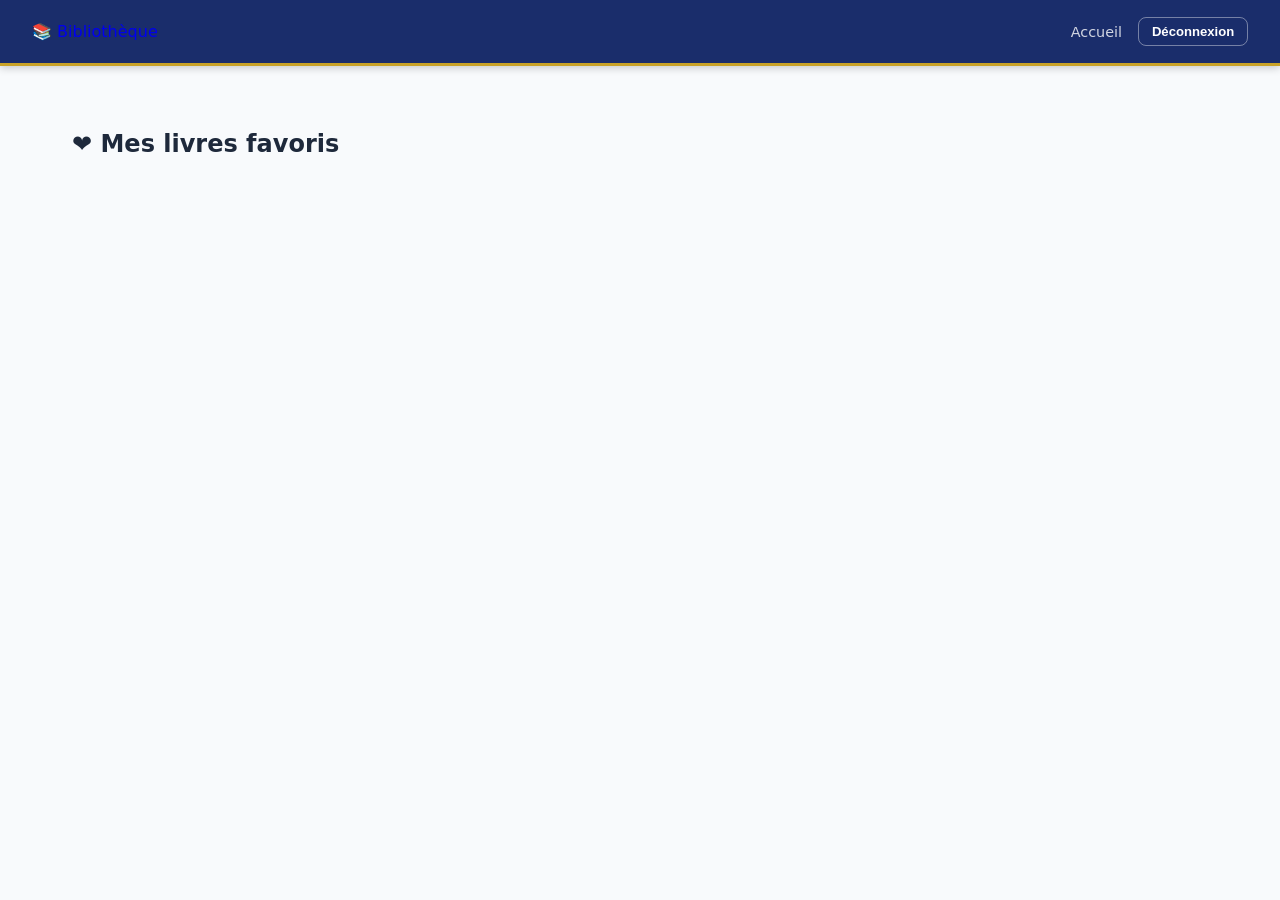
==== profil.html @ 4c24b6b8 "feat: BibliothequePLR complete site" ====
﻿<!DOCTYPE html>
<html lang="fr">
<head>
  <meta charset="UTF-8" />
  <meta name="viewport" content="width=device-width, initial-scale=1.0" />
  <title>Mon profil — Bibliothèque</title>
  <link rel="stylesheet" href="css/style.css" />
</head>
<body>

<nav class="navbar">
  <a href="index.html" class="nav-logo">📚 Bibliothèque</a>
  <div class="nav-links">
    <a href="index.html">Accueil</a>
    <a href="admin/index.html" id="nav-admin" style="display:none">Admin</a>
    <button class="btn btn-outline btn-sm" id="nav-logout">Déconnexion</button>
  </div>
</nav>

<main class="container" style="padding-top:2rem">
  <div id="profil-header" style="margin-bottom:2rem"></div>
  <h2 style="margin-bottom:1rem">❤️ Mes livres favoris</h2>
  <div id="favs-grid" class="books-grid"></div>
  <p id="empty-favs" style="text-align:center;color:#64748b;display:none">Vous n'avez pas encore de favoris.</p>
</main>

<script type="module">
  import { requireAuth, logout, getProfile } from './js/auth.js';
  import { getFavorites } from './js/books.js';

  document.getElementById('nav-logout').addEventListener('click', logout);

  async function init() {
    const session = await requireAuth();
    if (!session) return;
    const profile = await getProfile(session.user.id);

    if (profile?.role === 'admin') document.getElementById('nav-admin').style.display = '';

    document.getElementById('profil-header').innerHTML = `
      <div style="display:flex;align-items:center;gap:1.5rem">
        ${profile?.avatar_url ? `<img src="${profile.avatar_url}" style="width:64px;height:64px;border-radius:50%;object-fit:cover" />` : `<div style="width:64px;height:64px;border-radius:50%;background:#e2e8f0;display:flex;align-items:center;justify-content:center;font-size:2rem">👤</div>`}
        <div>
          <h2 style="margin:0">${profile?.nom || 'Utilisateur'}</h2>
          <p style="color:#64748b;margin:0">${session.user.email}</p>
          <span class="badge badge-${profile?.role || 'user'}" style="margin-top:4px;display:inline-block">${profile?.role || 'user'}</span>
        </div>
      </div>
    `;

    const favs = await getFavorites(session.user.id);
    const grid = document.getElementById('favs-grid');
    const empty = document.getElementById('empty-favs');

    if (!favs.length) { empty.style.display = ''; return; }

    grid.innerHTML = favs.map(f => {
      const b = f.books;
      if (!b) return '';
      return `
        <a href="detail.html?id=${b.id}" class="book-card">
          <div class="book-cover">
            <img src="${b.image_url || 'assets/images/placeholder.png'}" alt="${b.titre}" loading="lazy" />
          </div>
          <div class="book-info">
            <h3 class="book-title">${b.titre}</h3>
            <p class="book-author">${b.auteur}</p>
            ${b.categorie ? `<span class="book-cat">${b.categorie}</span>` : ''}
          </div>
        </a>
      `;
    }).join('');
  }

  init();
</script>
</body>
</html>
---- css/style.css ----
﻿*, *::before, *::after { box-sizing: border-box; margin: 0; padding: 0; }

:root {
  --primary: #1a2d6b;
  --primary-dark: #0f1e4a;
  --gold: #c9a227;
  --gold-dark: #a8841e;
  --bg: #f8fafc;
  --card-bg: #ffffff;
  --text: #1e293b;
  --text-muted: #64748b;
  --border: #e2e8f0;
  --danger: #ef4444;
  --success: #22c55e;
  --dark: #0f172a;
  --radius: 12px;
  --shadow: 0 2px 12px rgba(0,0,0,0.08);
}

body {
  font-family: 'Segoe UI', system-ui, sans-serif;
  background: var(--bg);
  color: var(--text);
  min-height: 100vh;
}

.navbar, nav {
  background: var(--primary);
  border-bottom: 3px solid var(--gold);
  padding: 0 2rem;
  display: flex;
  align-items: center;
  justify-content: space-between;
  height: 66px;
  position: sticky;
  top: 0;
  z-index: 100;
  box-shadow: 0 2px 8px rgba(0,0,0,0.2);
}

.nav-logo { display: flex; align-items: center; gap: 0.5rem; text-decoration: none; }
.nav-logo img { height: 42px; width: auto; }
.nav-logo-text { font-size: 1.2rem; font-weight: 800; color: #fff; }
.nav-logo-text span { color: var(--gold); }
.nav-links { display: flex; align-items: center; gap: 1rem; }
.nav-links a { text-decoration: none; color: rgba(255,255,255,0.8); font-size: 0.9rem; transition: color 0.2s; }
.nav-links a:hover { color: var(--gold); }

.btn {
  display: inline-flex; align-items: center; gap: 0.4rem;
  padding: 0.55rem 1.2rem; border-radius: 8px;
  font-size: 0.9rem; font-weight: 600; cursor: pointer;
  border: none; transition: all 0.2s; text-decoration: none;
}
.btn-primary { background: var(--gold); color: #fff; }
.btn-primary:hover { background: var(--gold-dark); }
.btn-outline { background: transparent; border: 1.5px solid rgba(255,255,255,0.4); color: #fff; }
.btn-outline:hover { border-color: var(--gold); color: var(--gold); }
.btn-danger { background: var(--danger); color: #fff; border: none; }
.btn-danger:hover { background: #dc2626; }
.btn-sm { padding: 0.35rem 0.8rem; font-size: 0.82rem; }

.hero {
  background: linear-gradient(135deg, var(--primary) 0%, #2a4aad 100%);
  color: #fff; padding: 5rem 2rem 4rem; text-align: center; position: relative; overflow: hidden;
}
.hero::before {
  content: ''; position: absolute; top: -50%; left: -10%; width: 120%; height: 200%;
  background: radial-gradient(ellipse at center, rgba(201,162,39,0.12) 0%, transparent 70%);
  pointer-events: none;
}
.hero-content { position: relative; z-index: 1; }
.hero h1 { font-size: 2.6rem; margin-bottom: 0.75rem; font-weight: 800; }
.hero h1 span { color: var(--gold); }
.hero p { font-size: 1.1rem; opacity: 0.85; margin-bottom: 2rem; max-width: 560px; margin-left: auto; margin-right: auto; }

.search-bar { max-width: 560px; margin: 0 auto; display: flex; gap: 0.5rem; }
.search-bar input { flex: 1; padding: 0.85rem 1.2rem; border-radius: 10px; border: none; font-size: 1rem; outline: none; box-shadow: var(--shadow); }

.featured-section { background: #fff; padding: 3rem 2rem; border-bottom: 1px solid var(--border); }
.featured-section .section-header { max-width: 1200px; margin: 0 auto 2rem; display: flex; align-items: center; justify-content: space-between; }
.featured-section .section-title { font-size: 1.4rem; font-weight: 700; color: var(--primary); }
.featured-section .section-title span { color: var(--gold); }
.featured-grid { max-width: 1200px; margin: 0 auto 2rem; display: grid; grid-template-columns: repeat(auto-fill, minmax(160px, 1fr)); gap: 1.2rem; }
.see-all-wrap { text-align: center; padding-top: 1rem; }
.btn-see-all { display: inline-flex; align-items: center; gap: 0.5rem; padding: 0.75rem 2rem; background: var(--primary); color: #fff; border-radius: 8px; font-size: 0.95rem; font-weight: 600; text-decoration: none; transition: background 0.2s; }
.btn-see-all:hover { background: var(--gold); }

.category-filters { padding: 1.2rem 2rem; display: flex; gap: 0.5rem; flex-wrap: wrap; max-width: 1200px; margin: 0 auto; }
.cat-btn { padding: 0.4rem 1rem; border-radius: 20px; border: 1.5px solid var(--border); background: #fff; cursor: pointer; font-size: 0.85rem; transition: all 0.2s; color: var(--text); font-weight: 500; }
.cat-btn.active, .cat-btn:hover { background: var(--primary); color: #fff; border-color: var(--primary); }

.books-grid { display: grid; grid-template-columns: repeat(auto-fill, minmax(190px, 1fr)); gap: 1.5rem; }

.book-card { background: var(--card-bg); border-radius: var(--radius); box-shadow: var(--shadow); overflow: hidden; cursor: pointer; transition: transform 0.2s, box-shadow 0.2s; text-decoration: none; color: inherit; display: block; }
.book-card:hover { transform: translateY(-4px); box-shadow: 0 8px 24px rgba(0,0,0,0.14); }
.book-cover img, .book-card img { width: 100%; height: 220px; object-fit: cover; display: block; }
.book-info, .book-card-body { padding: 0.85rem; }
.book-title, .book-card-title { font-size: 0.9rem; font-weight: 700; margin-bottom: 0.2rem; line-height: 1.3; display: -webkit-box; -webkit-line-clamp: 2; -webkit-box-orient: vertical; overflow: hidden; color: var(--text); }
.book-author, .book-card-author { font-size: 0.8rem; color: var(--text-muted); margin-bottom: 0.3rem; }
.book-cat, .book-card-cat { display: inline-block; margin-top: 0.3rem; padding: 0.18rem 0.55rem; background: #eff6ff; color: var(--primary); border-radius: 20px; font-size: 0.73rem; font-weight: 600; }

.detail-page { max-width: 960px; margin: 0 auto; padding: 2rem; }
.detail-layout { display: grid; grid-template-columns: 280px 1fr; gap: 3rem; align-items: start; }
.detail-cover img { width: 100%; border-radius: var(--radius); box-shadow: 0 8px 32px rgba(0,0,0,0.18); }
.detail-info h1 { font-size: 1.8rem; margin-bottom: 0.5rem; color: var(--primary); }
.detail-author { color: var(--text-muted); font-size: 1rem; margin-bottom: 1rem; }
.detail-desc { line-height: 1.8; color: #334155; margin-top: 1rem; }

.auth-page { min-height: calc(100vh - 66px); display: flex; align-items: center; justify-content: center; padding: 2rem; background: var(--bg); }
.auth-card { background: #fff; border-radius: var(--radius); box-shadow: 0 4px 24px rgba(0,0,0,0.1); padding: 2.5rem; width: 100%; max-width: 440px; }
.auth-tabs { display: flex; border-bottom: 2px solid var(--border); margin-bottom: 1.5rem; }
.auth-tab { flex: 1; padding: 0.65rem; text-align: center; cursor: pointer; font-weight: 600; color: var(--text-muted); border: none; background: transparent; border-bottom: 3px solid transparent; margin-bottom: -2px; font-size: 0.95rem; transition: all 0.2s; }
.auth-tab.active { color: var(--primary); border-bottom-color: var(--primary); }
.form-group { margin-bottom: 1.1rem; }
.form-group label { display: block; font-size: 0.87rem; font-weight: 600; margin-bottom: 0.35rem; color: var(--text); }
.form-group input, .form-group textarea { width: 100%; padding: 0.7rem 0.9rem; border: 1.5px solid var(--border); border-radius: 8px; font-size: 0.95rem; outline: none; transition: border-color 0.2s; font-family: inherit; background: #fff; }
.form-group input:focus, .form-group textarea:focus { border-color: var(--primary); }
.auth-divider { display: flex; align-items: center; gap: 0.75rem; margin: 1.25rem 0; color: var(--text-muted); font-size: 0.85rem; }
.auth-divider::before, .auth-divider::after { content: ''; flex: 1; height: 1px; background: var(--border); }
.btn-google { width: 100%; justify-content: center; background: #fff; border: 1.5px solid var(--border); color: var(--text); font-size: 0.92rem; display: flex; }
.btn-google:hover { background: #f1f5f9; border-color: #94a3b8; }
.error-msg { color: var(--danger); font-size: 0.85rem; min-height: 1.2rem; display: block; margin-bottom: 0.5rem; }

.badge { display: inline-block; padding: 0.25rem 0.6rem; border-radius: 20px; font-size: 0.75rem; font-weight: 600; }
.badge-admin { background: #fef3c7; color: #92400e; }
.badge-user { background: #e0f2fe; color: #0369a1; }

.container { max-width: 1200px; margin: 0 auto; padding: 0 2rem; }

@media (max-width: 768px) {
  .hero h1 { font-size: 1.7rem; }
  .search-bar { flex-direction: column; }
  .books-grid, .featured-grid { grid-template-columns: repeat(auto-fill, minmax(145px, 1fr)); gap: 1rem; }
  .detail-layout { grid-template-columns: 1fr; }
  .navbar, nav { padding: 0 1rem; }
}

/* ===== CATEGORIES VISUELLES ===== */
.cats-section {
  background: #fff;
  padding: 2rem 2rem 1rem;
  border-bottom: 1px solid var(--border);
  overflow: hidden;
}

.cats-scroll {
  display: flex;
  gap: 1rem;
  overflow-x: auto;
  padding-bottom: 0.5rem;
  scrollbar-width: none;
  max-width: 1200px;
  margin: 0 auto;
}

.cats-scroll::-webkit-scrollbar { display: none; }

.cat-img-card {
  position: relative;
  flex: 0 0 150px;
  height: 150px;
  border-radius: 14px;
  overflow: hidden;
  cursor: pointer;
  border: 3px solid transparent;
  background-size: cover;
  background-position: center;
  transition: transform 0.2s, border-color 0.2s;
  display: flex;
  flex-direction: column;
  align-items: center;
  justify-content: flex-end;
  padding-bottom: 0.75rem;
}

.cat-img-card:hover { transform: translateY(-3px); }
.cat-img-card.cat-active { border-color: var(--gold); }

.cat-img-overlay {
  position: absolute;
  inset: 0;
  background: linear-gradient(to top, rgba(0,0,0,0.72) 0%, rgba(0,0,0,0.15) 50%, transparent 100%);
}

.cat-img-icon {
  position: absolute;
  top: 50%;
  left: 50%;
  transform: translate(-50%, -60%);
  font-size: 2rem;
  z-index: 1;
}

.cat-img-label {
  position: relative;
  z-index: 1;
  color: #fff;
  font-size: 0.8rem;
  font-weight: 700;
  text-align: center;
  line-height: 1.2;
  text-shadow: 0 1px 4px rgba(0,0,0,0.5);
  padding: 0 0.5rem;
}

/* ===== FEATURED SECTION ===== */
.featured-section {
  background: var(--bg);
  padding: 2.5rem 2rem;
  border-bottom: 1px solid var(--border);
}

.featured-header {
  display: flex;
  align-items: center;
  justify-content: space-between;
  margin-bottom: 1.5rem;
}

.section-title { font-size: 1.3rem; font-weight: 700; color: var(--text); }
.section-title span { color: var(--gold); }

.more-link {
  color: var(--primary);
  font-size: 0.9rem;
  font-weight: 600;
  text-decoration: none;
  transition: color 0.2s;
}
.more-link:hover { color: var(--gold); }

.featured-grid {
  display: grid;
  grid-template-columns: repeat(auto-fill, minmax(160px, 1fr));
  gap: 1.2rem;
}

@media (max-width: 600px) {
  .cat-img-card { flex: 0 0 120px; height: 120px; }
  .featured-grid { grid-template-columns: repeat(auto-fill, minmax(130px, 1fr)); }
}
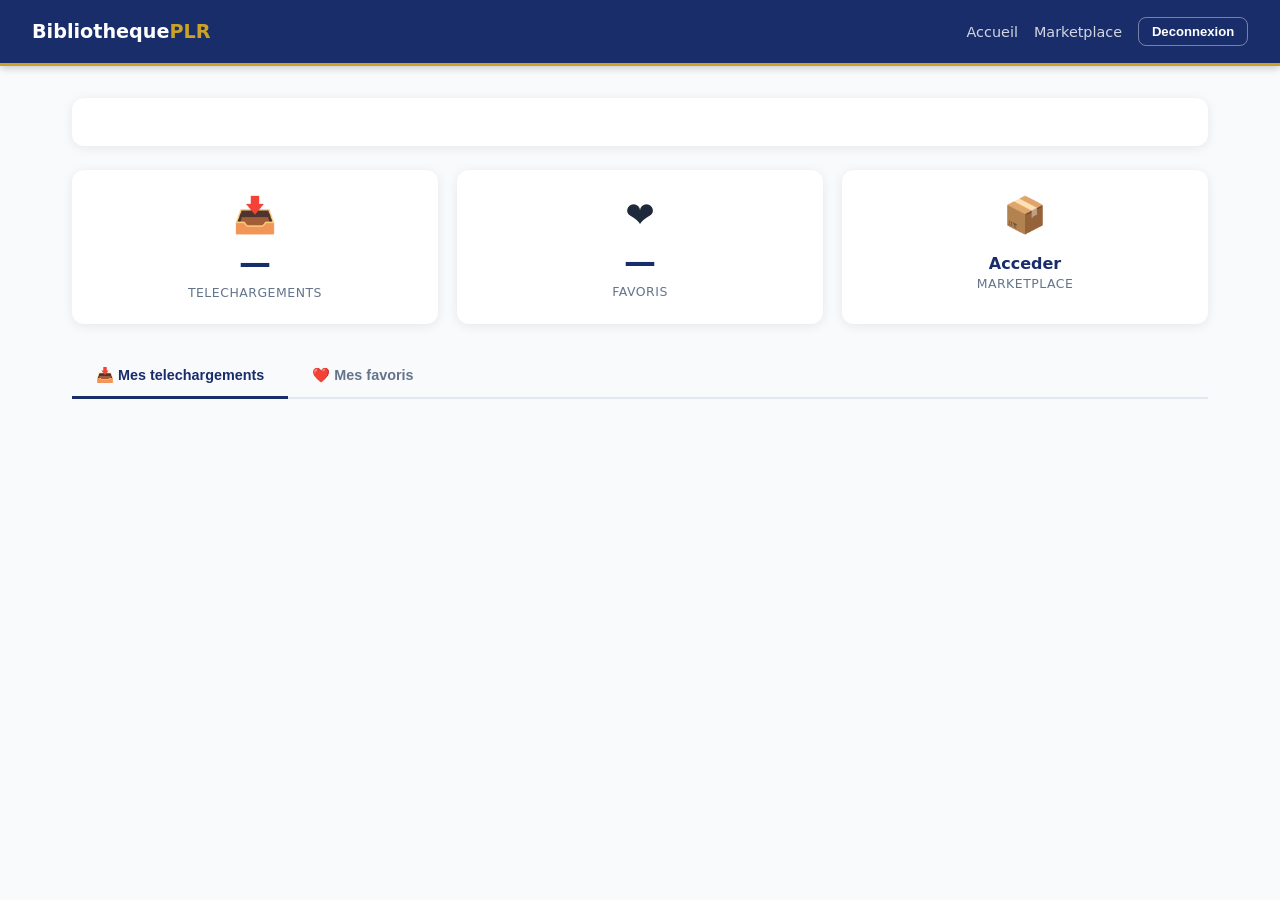
==== commit 9376a4b1: "update: profil dashboard + marketplace" ====
--- a/profil.html
+++ b/profil.html
@@ -3,75 +3,114 @@
 <head>
   <meta charset="UTF-8" />
   <meta name="viewport" content="width=device-width, initial-scale=1.0" />
-  <title>Mon profil — Bibliothèque</title>
+  <title>Mon espace — BibliothèquePLR</title>
   <link rel="stylesheet" href="css/style.css" />
+  <style>
+    .dashboard-grid{display:grid;grid-template-columns:repeat(auto-fit,minmax(160px,1fr));gap:1.2rem;margin-bottom:2rem}
+    .dash-card{background:#fff;border-radius:12px;padding:1.5rem;box-shadow:var(--shadow);text-align:center;cursor:pointer;transition:transform .2s}
+    .dash-card:hover{transform:translateY(-3px)}
+    .d-icon{font-size:2.2rem;margin-bottom:.5rem}
+    .d-val{font-size:2rem;font-weight:800;color:var(--primary)}
+    .d-label{font-size:.78rem;color:var(--text-muted);text-transform:uppercase;letter-spacing:.04em;margin-top:.2rem}
+    .tabs-nav{display:flex;border-bottom:2px solid var(--border);margin-bottom:1.5rem}
+    .tab-btn{padding:.7rem 1.5rem;font-weight:600;font-size:.9rem;color:var(--text-muted);background:transparent;border:none;cursor:pointer;border-bottom:3px solid transparent;margin-bottom:-2px;transition:all .2s}
+    .tab-btn.active{color:var(--primary);border-bottom-color:var(--primary)}
+    .tab-content{display:none}.tab-content.active{display:block}
+  </style>
 </head>
 <body>
-
 <nav class="navbar">
-  <a href="index.html" class="nav-logo">📚 Bibliothèque</a>
+  <a href="index.html" class="nav-logo">
+    <img src="assets/images/logo.png" alt="BibliothequePLR" onerror="this.style.display='none'" />
+    <span class="nav-logo-text">Bibliotheque<span>PLR</span></span>
+  </a>
   <div class="nav-links">
     <a href="index.html">Accueil</a>
+    <a href="marketplace.html">Marketplace</a>
     <a href="admin/index.html" id="nav-admin" style="display:none">Admin</a>
-    <button class="btn btn-outline btn-sm" id="nav-logout">Déconnexion</button>
+    <button class="btn btn-outline btn-sm" id="nav-logout">Deconnexion</button>
   </div>
 </nav>
-
-<main class="container" style="padding-top:2rem">
-  <div id="profil-header" style="margin-bottom:2rem"></div>
-  <h2 style="margin-bottom:1rem">❤️ Mes livres favoris</h2>
-  <div id="favs-grid" class="books-grid"></div>
-  <p id="empty-favs" style="text-align:center;color:#64748b;display:none">Vous n'avez pas encore de favoris.</p>
+<main class="container" style="padding-top:2rem;padding-bottom:3rem">
+  <div id="profil-header" style="background:#fff;border-radius:12px;padding:1.5rem;box-shadow:var(--shadow);margin-bottom:1.5rem"></div>
+  <div class="dashboard-grid">
+    <div class="dash-card" onclick="document.getElementById('tab-dl-btn').click()">
+      <div class="d-icon">📥</div><div class="d-val" id="stat-dl">—</div><div class="d-label">Telechargements</div>
+    </div>
+    <div class="dash-card" onclick="document.getElementById('tab-fav-btn').click()">
+      <div class="d-icon">❤️</div><div class="d-val" id="stat-fav">—</div><div class="d-label">Favoris</div>
+    </div>
+    <div class="dash-card" onclick="window.location='marketplace.html'">
+      <div class="d-icon">📦</div><div class="d-val" style="font-size:1rem;padding-top:.6rem">Acceder</div><div class="d-label">Marketplace</div>
+    </div>
+  </div>
+  <div class="tabs-nav">
+    <button class="tab-btn active" id="tab-dl-btn" data-tab="downloads">📥 Mes telechargements</button>
+    <button class="tab-btn" id="tab-fav-btn" data-tab="favorites">❤️ Mes favoris</button>
+  </div>
+  <div id="tab-downloads" class="tab-content active">
+    <div id="downloads-grid" class="books-grid"></div>
+    <div id="empty-dl" style="display:none;text-align:center;padding:2.5rem;background:#fff;border-radius:12px;box-shadow:var(--shadow)">
+      <div style="font-size:3rem;margin-bottom:.8rem">📥</div>
+      <p style="color:#64748b">Aucun telechargement pour l'instant.</p>
+      <a href="marketplace.html" class="btn btn-primary" style="margin-top:1rem;display:inline-flex">Aller a la marketplace</a>
+    </div>
+  </div>
+  <div id="tab-favorites" class="tab-content">
+    <div id="favs-grid" class="books-grid"></div>
+    <div id="empty-fav" style="display:none;text-align:center;padding:2.5rem;background:#fff;border-radius:12px;box-shadow:var(--shadow)">
+      <div style="font-size:3rem;margin-bottom:.8rem">❤️</div>
+      <p style="color:#64748b">Aucun favori pour l'instant.</p>
+      <a href="marketplace.html" class="btn btn-primary" style="margin-top:1rem;display:inline-flex">Explorer la marketplace</a>
+    </div>
+  </div>
 </main>
-
 <script type="module">
   import { requireAuth, logout, getProfile } from './js/auth.js';
-  import { getFavorites } from './js/books.js';
-
+  import { getDownloads, getFavorites } from './js/books.js';
   document.getElementById('nav-logout').addEventListener('click', logout);
-
+  document.querySelectorAll('.tab-btn').forEach(btn => {
+    btn.addEventListener('click', () => {
+      document.querySelectorAll('.tab-btn').forEach(b => b.classList.remove('active'));
+      document.querySelectorAll('.tab-content').forEach(c => c.classList.remove('active'));
+      btn.classList.add('active');
+      document.getElementById('tab-' + btn.dataset.tab).classList.add('active');
+    });
+  });
+  function bookCard(b, date) {
+    return `<a href="detail.html?id=${b.id}" class="book-card">
+      <div class="book-cover"><img src="${b.image_url || 'assets/images/placeholder.png'}" alt="${b.titre}" loading="lazy"/></div>
+      <div class="book-info">
+        <div class="book-title">${b.titre}</div>
+        <div class="book-author">${b.auteur}</div>
+        ${b.categorie ? `<span class="book-cat">${b.categorie}</span>` : ''}
+        ${date ? `<div style="font-size:.73rem;color:#94a3b8;margin-top:.3rem">${new Date(date).toLocaleDateString('fr-FR')}</div>` : ''}
+      </div></a>`;
+  }
   async function init() {
     const session = await requireAuth();
     if (!session) return;
     const profile = await getProfile(session.user.id);
-
     if (profile?.role === 'admin') document.getElementById('nav-admin').style.display = '';
-
     document.getElementById('profil-header').innerHTML = `
-      <div style="display:flex;align-items:center;gap:1.5rem">
-        ${profile?.avatar_url ? `<img src="${profile.avatar_url}" style="width:64px;height:64px;border-radius:50%;object-fit:cover" />` : `<div style="width:64px;height:64px;border-radius:50%;background:#e2e8f0;display:flex;align-items:center;justify-content:center;font-size:2rem">👤</div>`}
+      <div style="display:flex;align-items:center;gap:1.5rem;flex-wrap:wrap">
+        ${profile?.avatar_url ? `<img src="${profile.avatar_url}" style="width:64px;height:64px;border-radius:50%;object-fit:cover;border:3px solid var(--gold)"/>` : `<div style="width:64px;height:64px;border-radius:50%;background:var(--primary);display:flex;align-items:center;justify-content:center;font-size:1.8rem;color:#fff">👤</div>`}
         <div>
-          <h2 style="margin:0">${profile?.nom || 'Utilisateur'}</h2>
-          <p style="color:#64748b;margin:0">${session.user.email}</p>
-          <span class="badge badge-${profile?.role || 'user'}" style="margin-top:4px;display:inline-block">${profile?.role || 'user'}</span>
+          <h2 style="margin:0;color:var(--primary)">${profile?.nom || 'Utilisateur'}</h2>
+          <p style="color:#64748b;margin:.2rem 0">${session.user.email}</p>
+          <span class="badge badge-${profile?.role || 'user'}">${profile?.role || 'user'}</span>
         </div>
-      </div>
-    `;
-
-    const favs = await getFavorites(session.user.id);
-    const grid = document.getElementById('favs-grid');
-    const empty = document.getElementById('empty-favs');
-
-    if (!favs.length) { empty.style.display = ''; return; }
-
-    grid.innerHTML = favs.map(f => {
-      const b = f.books;
-      if (!b) return '';
-      return `
-        <a href="detail.html?id=${b.id}" class="book-card">
-          <div class="book-cover">
-            <img src="${b.image_url || 'assets/images/placeholder.png'}" alt="${b.titre}" loading="lazy" />
-          </div>
-          <div class="book-info">
-            <h3 class="book-title">${b.titre}</h3>
-            <p class="book-author">${b.auteur}</p>
-            ${b.categorie ? `<span class="book-cat">${b.categorie}</span>` : ''}
-          </div>
-        </a>
-      `;
-    }).join('');
+      </div>`;
+    const [downloads, favs] = await Promise.all([getDownloads(session.user.id), getFavorites(session.user.id)]);
+    document.getElementById('stat-dl').textContent = downloads.length;
+    document.getElementById('stat-fav').textContent = favs.length;
+    const dlGrid = document.getElementById('downloads-grid');
+    if (!downloads.length) document.getElementById('empty-dl').style.display = '';
+    else dlGrid.innerHTML = downloads.map(d => d.books ? bookCard(d.books, d.downloaded_at) : '').join('');
+    const favGrid = document.getElementById('favs-grid');
+    if (!favs.length) document.getElementById('empty-fav').style.display = '';
+    else favGrid.innerHTML = favs.map(f => f.books ? bookCard(f.books, null) : '').join('');
   }
-
   init();
 </script>
 </body>
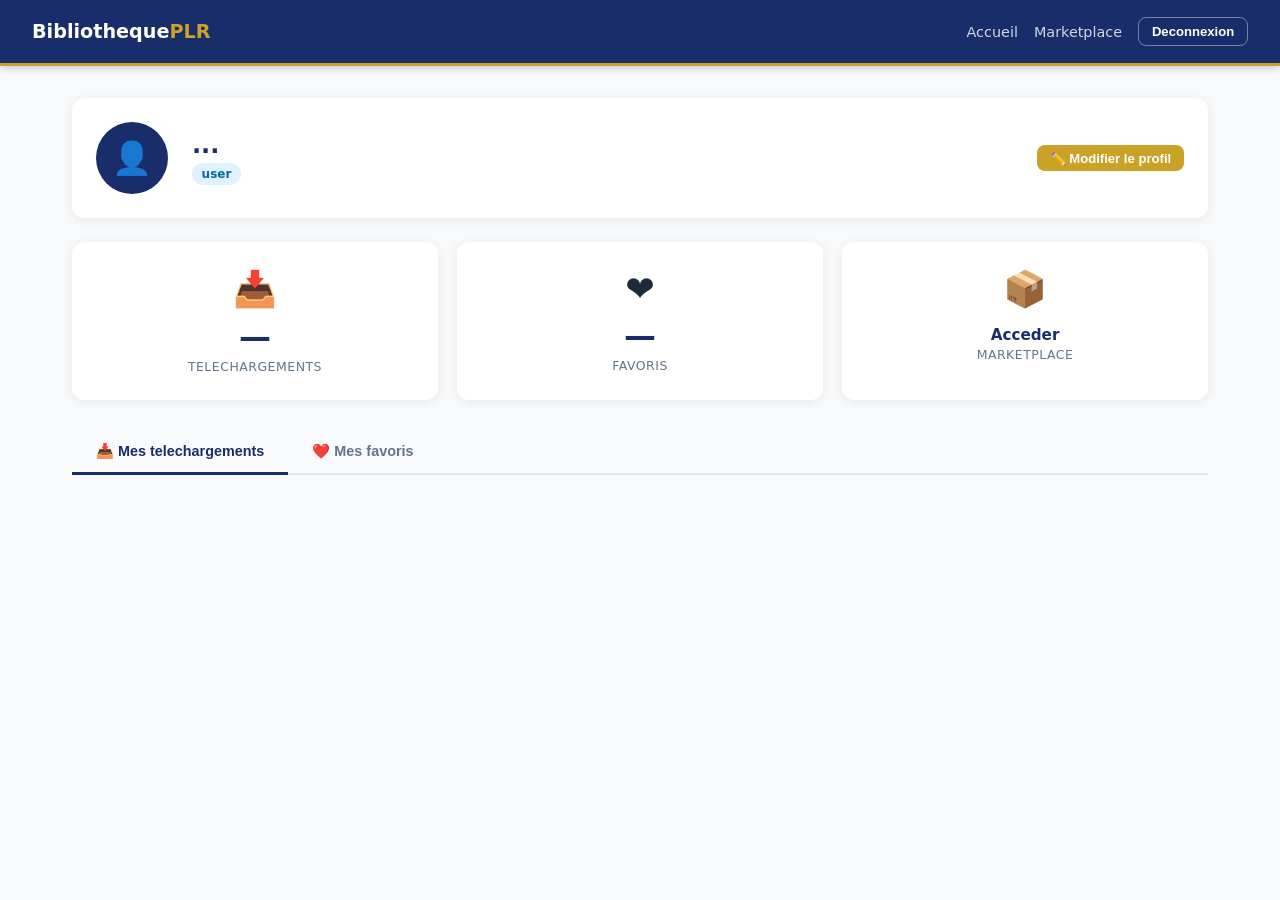
==== commit 2f903038: "fix: logout global scope, profil modal fix" ====
--- a/profil.html
+++ b/profil.html
@@ -3,114 +3,205 @@
 <head>
   <meta charset="UTF-8" />
   <meta name="viewport" content="width=device-width, initial-scale=1.0" />
-  <title>Mon espace — BibliothèquePLR</title>
+  <title>Mon espace — BibliothequePLR</title>
   <link rel="stylesheet" href="css/style.css" />
   <style>
-    .dashboard-grid{display:grid;grid-template-columns:repeat(auto-fit,minmax(160px,1fr));gap:1.2rem;margin-bottom:2rem}
-    .dash-card{background:#fff;border-radius:12px;padding:1.5rem;box-shadow:var(--shadow);text-align:center;cursor:pointer;transition:transform .2s}
-    .dash-card:hover{transform:translateY(-3px)}
+    .dash-grid{display:grid;grid-template-columns:repeat(auto-fit,minmax(155px,1fr));gap:1.2rem;margin-bottom:2rem}
+    .dash-card{background:#fff;border-radius:12px;padding:1.5rem;box-shadow:var(--shadow);text-align:center;cursor:pointer;transition:transform .2s;border:2px solid transparent}
+    .dash-card:hover{transform:translateY(-3px);border-color:var(--gold)}
     .d-icon{font-size:2.2rem;margin-bottom:.5rem}
     .d-val{font-size:2rem;font-weight:800;color:var(--primary)}
     .d-label{font-size:.78rem;color:var(--text-muted);text-transform:uppercase;letter-spacing:.04em;margin-top:.2rem}
     .tabs-nav{display:flex;border-bottom:2px solid var(--border);margin-bottom:1.5rem}
     .tab-btn{padding:.7rem 1.5rem;font-weight:600;font-size:.9rem;color:var(--text-muted);background:transparent;border:none;cursor:pointer;border-bottom:3px solid transparent;margin-bottom:-2px;transition:all .2s}
     .tab-btn.active{color:var(--primary);border-bottom-color:var(--primary)}
-    .tab-content{display:none}.tab-content.active{display:block}
+    .tab-pane{display:none}.tab-pane.active{display:block}
+    .modal-overlay{display:none;position:fixed;inset:0;background:rgba(0,0,0,.55);z-index:300}
+    .modal-overlay.open{display:flex;align-items:center;justify-content:center}
+    .modal-box{background:#fff;border-radius:16px;padding:2rem;width:90%;max-width:420px}
   </style>
 </head>
 <body>
+
 <nav class="navbar">
   <a href="index.html" class="nav-logo">
-    <img src="assets/images/logo.png" alt="BibliothequePLR" onerror="this.style.display='none'" />
+    <img src="assets/images/logo.png" alt="Logo" onerror="this.style.display='none'"/>
     <span class="nav-logo-text">Bibliotheque<span>PLR</span></span>
   </a>
   <div class="nav-links">
     <a href="index.html">Accueil</a>
     <a href="marketplace.html">Marketplace</a>
     <a href="admin/index.html" id="nav-admin" style="display:none">Admin</a>
-    <button class="btn btn-outline btn-sm" id="nav-logout">Deconnexion</button>
+    <button class="btn btn-outline btn-sm" id="btn-logout">Deconnexion</button>
   </div>
 </nav>
+
 <main class="container" style="padding-top:2rem;padding-bottom:3rem">
-  <div id="profil-header" style="background:#fff;border-radius:12px;padding:1.5rem;box-shadow:var(--shadow);margin-bottom:1.5rem"></div>
-  <div class="dashboard-grid">
-    <div class="dash-card" onclick="document.getElementById('tab-dl-btn').click()">
+
+  <!-- CARTE PROFIL -->
+  <div style="background:#fff;border-radius:12px;padding:1.5rem;box-shadow:var(--shadow);margin-bottom:1.5rem;display:flex;align-items:center;gap:1.5rem;flex-wrap:wrap">
+    <div id="avatar-box" style="width:72px;height:72px;border-radius:50%;background:var(--primary);display:flex;align-items:center;justify-content:center;font-size:2rem;color:#fff;flex-shrink:0">👤</div>
+    <div style="flex:1">
+      <h2 id="profil-nom" style="margin:0;color:var(--primary)">...</h2>
+      <p id="profil-email" style="color:#64748b;margin:.2rem 0;font-size:.9rem"></p>
+      <span id="profil-role" class="badge badge-user">user</span>
+    </div>
+    <button class="btn btn-primary btn-sm" id="btn-edit">✏️ Modifier le profil</button>
+  </div>
+
+  <!-- STATS -->
+  <div class="dash-grid">
+    <div class="dash-card" id="card-dl">
       <div class="d-icon">📥</div><div class="d-val" id="stat-dl">—</div><div class="d-label">Telechargements</div>
     </div>
-    <div class="dash-card" onclick="document.getElementById('tab-fav-btn').click()">
+    <div class="dash-card" id="card-fav">
       <div class="d-icon">❤️</div><div class="d-val" id="stat-fav">—</div><div class="d-label">Favoris</div>
     </div>
     <div class="dash-card" onclick="window.location='marketplace.html'">
-      <div class="d-icon">📦</div><div class="d-val" style="font-size:1rem;padding-top:.6rem">Acceder</div><div class="d-label">Marketplace</div>
-    </div>
-  </div>
+      <div class="d-icon">📦</div>
+      <div class="d-val" style="font-size:.95rem;padding-top:.5rem">Acceder</div>
+      <div class="d-label">Marketplace</div>
+    </div>
+  </div>
+
+  <!-- ONGLETS -->
   <div class="tabs-nav">
-    <button class="tab-btn active" id="tab-dl-btn" data-tab="downloads">📥 Mes telechargements</button>
-    <button class="tab-btn" id="tab-fav-btn" data-tab="favorites">❤️ Mes favoris</button>
-  </div>
-  <div id="tab-downloads" class="tab-content active">
-    <div id="downloads-grid" class="books-grid"></div>
-    <div id="empty-dl" style="display:none;text-align:center;padding:2.5rem;background:#fff;border-radius:12px;box-shadow:var(--shadow)">
-      <div style="font-size:3rem;margin-bottom:.8rem">📥</div>
-      <p style="color:#64748b">Aucun telechargement pour l'instant.</p>
-      <a href="marketplace.html" class="btn btn-primary" style="margin-top:1rem;display:inline-flex">Aller a la marketplace</a>
-    </div>
-  </div>
-  <div id="tab-favorites" class="tab-content">
-    <div id="favs-grid" class="books-grid"></div>
-    <div id="empty-fav" style="display:none;text-align:center;padding:2.5rem;background:#fff;border-radius:12px;box-shadow:var(--shadow)">
-      <div style="font-size:3rem;margin-bottom:.8rem">❤️</div>
-      <p style="color:#64748b">Aucun favori pour l'instant.</p>
-      <a href="marketplace.html" class="btn btn-primary" style="margin-top:1rem;display:inline-flex">Explorer la marketplace</a>
-    </div>
-  </div>
+    <button class="tab-btn active" data-pane="dl">📥 Mes telechargements</button>
+    <button class="tab-btn" data-pane="fav">❤️ Mes favoris</button>
+  </div>
+  <div id="pane-dl" class="tab-pane active">
+    <div id="grid-dl" class="books-grid"></div>
+    <div id="empty-dl" style="display:none;text-align:center;padding:2rem;background:#fff;border-radius:12px;box-shadow:var(--shadow)">
+      <div style="font-size:2.5rem">📥</div>
+      <p style="color:#64748b;margin:.8rem 0">Aucun telechargement.</p>
+      <a href="marketplace.html" class="btn btn-primary" style="display:inline-flex;margin-top:.5rem">Aller a la marketplace</a>
+    </div>
+  </div>
+  <div id="pane-fav" class="tab-pane">
+    <div id="grid-fav" class="books-grid"></div>
+    <div id="empty-fav" style="display:none;text-align:center;padding:2rem;background:#fff;border-radius:12px;box-shadow:var(--shadow)">
+      <div style="font-size:2.5rem">❤️</div>
+      <p style="color:#64748b;margin:.8rem 0">Aucun favori.</p>
+      <a href="marketplace.html" class="btn btn-primary" style="display:inline-flex;margin-top:.5rem">Explorer la marketplace</a>
+    </div>
+  </div>
+
 </main>
+
+<!-- MODAL MODIFIER PROFIL -->
+<div class="modal-overlay" id="edit-modal">
+  <div class="modal-box">
+    <h3 style="margin-bottom:1.2rem;color:var(--primary)">Modifier mon profil</h3>
+    <div class="form-group">
+      <label>Nom complet</label>
+      <input type="text" id="edit-nom" placeholder="Votre nom" />
+    </div>
+    <p id="edit-err" style="color:var(--danger);font-size:.85rem;min-height:1rem"></p>
+    <p id="edit-ok" style="color:var(--success);font-size:.85rem;min-height:1rem"></p>
+    <div style="display:flex;gap:1rem;margin-top:1rem">
+      <button class="btn btn-primary" id="edit-save">Enregistrer</button>
+      <button class="btn btn-outline" id="edit-close" style="border-color:var(--border);color:var(--text)">Annuler</button>
+    </div>
+  </div>
+</div>
+
 <script type="module">
   import { requireAuth, logout, getProfile } from './js/auth.js';
   import { getDownloads, getFavorites } from './js/books.js';
-  document.getElementById('nav-logout').addEventListener('click', logout);
-  document.querySelectorAll('.tab-btn').forEach(btn => {
-    btn.addEventListener('click', () => {
-      document.querySelectorAll('.tab-btn').forEach(b => b.classList.remove('active'));
-      document.querySelectorAll('.tab-content').forEach(c => c.classList.remove('active'));
-      btn.classList.add('active');
-      document.getElementById('tab-' + btn.dataset.tab).classList.add('active');
-    });
+  import { supabase } from './js/supabase.js';
+
+  var uid = null;
+
+  // DECONNEXION
+  document.getElementById('btn-logout').onclick = function() { logout(); };
+
+  // ONGLETS
+  document.querySelectorAll('.tab-btn').forEach(function(b) {
+    b.onclick = function() {
+      document.querySelectorAll('.tab-btn').forEach(function(x){ x.classList.remove('active'); });
+      document.querySelectorAll('.tab-pane').forEach(function(x){ x.classList.remove('active'); });
+      b.classList.add('active');
+      document.getElementById('pane-' + b.dataset.pane).classList.add('active');
+    };
   });
+  document.getElementById('card-dl').onclick = function(){ document.querySelectorAll('.tab-btn')[0].click(); };
+  document.getElementById('card-fav').onclick = function(){ document.querySelectorAll('.tab-btn')[1].click(); };
+
+  // MODAL PROFIL
+  document.getElementById('btn-edit').onclick = function() {
+    document.getElementById('edit-nom').value = document.getElementById('profil-nom').textContent;
+    document.getElementById('edit-err').textContent = '';
+    document.getElementById('edit-ok').textContent = '';
+    document.getElementById('edit-modal').classList.add('open');
+  };
+  document.getElementById('edit-close').onclick = function() {
+    document.getElementById('edit-modal').classList.remove('open');
+  };
+  document.getElementById('edit-modal').onclick = function(e) {
+    if (e.target === this) this.classList.remove('open');
+  };
+  document.getElementById('edit-save').onclick = async function() {
+    var nom = document.getElementById('edit-nom').value.trim();
+    if (!nom) { document.getElementById('edit-err').textContent = 'Le nom est requis.'; return; }
+    var r = await supabase.from('profiles').update({ nom: nom }).eq('id', uid);
+    if (r.error) { document.getElementById('edit-err').textContent = r.error.message; return; }
+    document.getElementById('profil-nom').textContent = nom;
+    document.getElementById('edit-ok').textContent = 'Profil mis a jour !';
+    setTimeout(function(){ document.getElementById('edit-modal').classList.remove('open'); }, 1000);
+  };
+
   function bookCard(b, date) {
-    return `<a href="detail.html?id=${b.id}" class="book-card">
-      <div class="book-cover"><img src="${b.image_url || 'assets/images/placeholder.png'}" alt="${b.titre}" loading="lazy"/></div>
-      <div class="book-info">
-        <div class="book-title">${b.titre}</div>
-        <div class="book-author">${b.auteur}</div>
-        ${b.categorie ? `<span class="book-cat">${b.categorie}</span>` : ''}
-        ${date ? `<div style="font-size:.73rem;color:#94a3b8;margin-top:.3rem">${new Date(date).toLocaleDateString('fr-FR')}</div>` : ''}
-      </div></a>`;
+    var img = b.image_url ? b.image_url : 'assets/images/placeholder.png';
+    var cat = b.categorie ? '<span class="book-cat">' + b.categorie + '</span>' : '';
+    var dt = date ? '<div style="font-size:.73rem;color:#94a3b8;margin-top:.3rem">' + new Date(date).toLocaleDateString('fr-FR') + '</div>' : '';
+    return '<a href="detail.html?id=' + b.id + '" class="book-card"><div class="book-cover"><img src="' + img + '" alt="cover" loading="lazy"/></div><div class="book-info"><div class="book-title">' + b.titre + '</div><div class="book-author">' + b.auteur + '</div>' + cat + dt + '</div></a>';
   }
+
   async function init() {
-    const session = await requireAuth();
+    var session = await requireAuth();
     if (!session) return;
-    const profile = await getProfile(session.user.id);
-    if (profile?.role === 'admin') document.getElementById('nav-admin').style.display = '';
-    document.getElementById('profil-header').innerHTML = `
-      <div style="display:flex;align-items:center;gap:1.5rem;flex-wrap:wrap">
-        ${profile?.avatar_url ? `<img src="${profile.avatar_url}" style="width:64px;height:64px;border-radius:50%;object-fit:cover;border:3px solid var(--gold)"/>` : `<div style="width:64px;height:64px;border-radius:50%;background:var(--primary);display:flex;align-items:center;justify-content:center;font-size:1.8rem;color:#fff">👤</div>`}
-        <div>
-          <h2 style="margin:0;color:var(--primary)">${profile?.nom || 'Utilisateur'}</h2>
-          <p style="color:#64748b;margin:.2rem 0">${session.user.email}</p>
-          <span class="badge badge-${profile?.role || 'user'}">${profile?.role || 'user'}</span>
-        </div>
-      </div>`;
-    const [downloads, favs] = await Promise.all([getDownloads(session.user.id), getFavorites(session.user.id)]);
-    document.getElementById('stat-dl').textContent = downloads.length;
+    uid = session.user.id;
+
+    var profile = await getProfile(uid);
+    if (profile && profile.role === 'admin') document.getElementById('nav-admin').style.display = '';
+
+    var nom = profile && profile.nom ? profile.nom : 'Utilisateur';
+    var role = profile && profile.role ? profile.role : 'user';
+    document.getElementById('profil-nom').textContent = nom;
+    document.getElementById('profil-email').textContent = session.user.email;
+    var rb = document.getElementById('profil-role');
+    rb.textContent = role;
+    rb.className = 'badge badge-' + role;
+
+    if (profile && profile.avatar_url) {
+      var box = document.getElementById('avatar-box');
+      box.innerHTML = '';
+      var img = document.createElement('img');
+      img.src = profile.avatar_url;
+      img.style.cssText = 'width:72px;height:72px;border-radius:50%;object-fit:cover;border:3px solid var(--gold)';
+      box.style.background = 'none';
+      box.appendChild(img);
+    }
+
+    var res = await Promise.all([getDownloads(uid), getFavorites(uid)]);
+    var dls = res[0], favs = res[1];
+
+    document.getElementById('stat-dl').textContent = dls.length;
     document.getElementById('stat-fav').textContent = favs.length;
-    const dlGrid = document.getElementById('downloads-grid');
-    if (!downloads.length) document.getElementById('empty-dl').style.display = '';
-    else dlGrid.innerHTML = downloads.map(d => d.books ? bookCard(d.books, d.downloaded_at) : '').join('');
-    const favGrid = document.getElementById('favs-grid');
-    if (!favs.length) document.getElementById('empty-fav').style.display = '';
-    else favGrid.innerHTML = favs.map(f => f.books ? bookCard(f.books, null) : '').join('');
+
+    if (dls.length) {
+      document.getElementById('grid-dl').innerHTML = dls.map(function(d){ return d.books ? bookCard(d.books, d.downloaded_at) : ''; }).join('');
+    } else {
+      document.getElementById('empty-dl').style.display = '';
+    }
+
+    if (favs.length) {
+      document.getElementById('grid-fav').innerHTML = favs.map(function(f){ return f.books ? bookCard(f.books, null) : ''; }).join('');
+    } else {
+      document.getElementById('empty-fav').style.display = '';
+    }
   }
+
   init();
 </script>
 </body>
